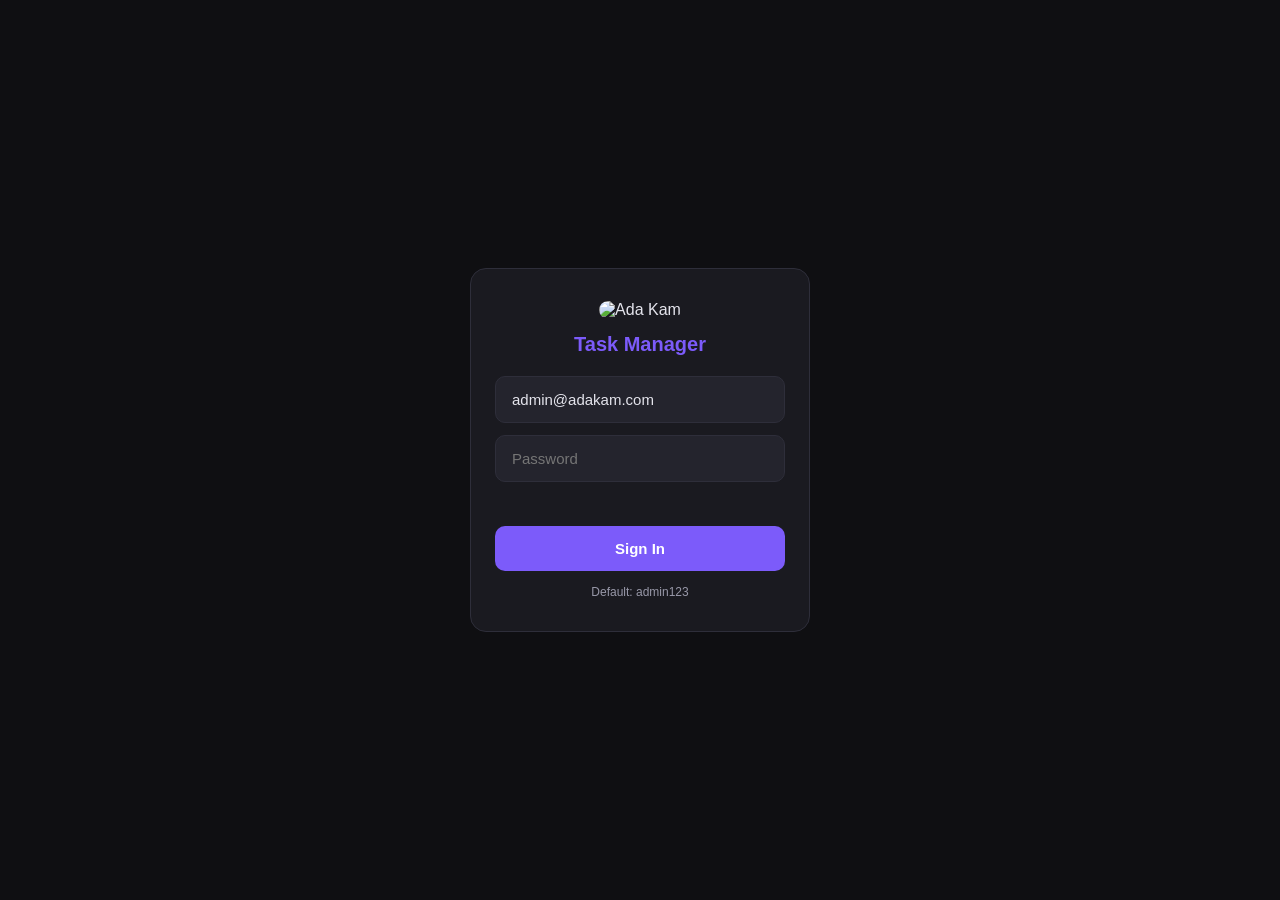
==== index.html @ 4a939e9e "Rename tasks.html to index.html" ====
<!DOCTYPE html>
<html lang="en">
<head>
  <meta charset="UTF-8">
  <meta name="viewport" content="width=device-width, initial-scale=1.0">
  <title>Ada Kam — Task Manager</title>
  <link rel="stylesheet" href="style.css">
  <link rel="icon" type="image/png" href="../ada-kam-browser.png">
  <script src="https://unpkg.com/@supabase/supabase-js@2"></script>
</head>
<body>

  <div id="loginScreen" class="screen">
    <div class="login-box">
      <img src="../Ada-Kam.png" alt="Ada Kam" class="login-logo">
      <h2 id="loginTitle">Task Manager</h2>
      <input type="email" id="adminEmail" placeholder="Email" value="admin@adakam.com" readonly>
      <input type="password" id="adminPass" placeholder="Password">
      <p id="loginMsg" class="login-msg"></p>
      <button id="loginBtn" onclick="adminLogin()">Sign In</button>
      <p class="login-hint">Default: admin123</p>
    </div>
  </div>

  <div id="mainScreen" class="screen off">
    <header class="top-bar">
      <div class="top-left">
        <img src="../Ada-Kam.png" alt="Ada Kam" class="top-logo">
        <span>Task Manager</span>
      </div>
      <div class="top-right">
        <button onclick="logout()" class="top-btn">Logout</button>
      </div>
    </header>

    <div class="search-wrap">
      <input type="text" id="searchInput" placeholder="Search by email..." oninput="doSearch()">
      <button onclick="doSearch()" class="search-btn">Search</button>
    </div>

    <div id="statsBar" class="stats-bar">
      <span>Pending: <strong id="statPending">0</strong></span>
      <span>Approved: <strong id="statApproved">0</strong></span>
      <span>Rejected: <strong id="statRejected">0</strong></span>
      <span>Total: <strong id="statTotal">0</strong></span>
    </div>

    <div class="filter-bar">
      <button class="filter-btn active" onclick="setFilter('all', this)">All</button>
      <button class="filter-btn" onclick="setFilter('pending', this)">Pending</button>
      <button class="filter-btn" onclick="setFilter('approved', this)">Approved</button>
      <button class="filter-btn" onclick="setFilter('rejected', this)">Rejected</button>
    </div>

    <div id="taskList" class="task-list"></div>

    <div id="pageNav"></div>
  </div>

  <div id="taskModal" class="modal off" onclick="if(event.target===this)closeModal()">
    <div class="modal-card" onclick="event.stopPropagation()">
      <div class="modal-header">
        <span class="modal-title">Task Details</span>
        <button class="modal-close" onclick="closeModal()">&times;</button>
      </div>
      <div class="modal-img-wrap" id="modalImgWrap">
        <img id="modalImg" src="" alt="screenshot">
      </div>
      <div class="modal-info" id="modalInfo"></div>
      <div class="modal-actions" id="modalActions"></div>
    </div>
  </div>

  <div id="toast" class="toast"></div>

  <script src="script.js"></script>
</body>
</html>
---- style.css ----
* { margin:0; padding:0; box-sizing:border-box; }

:root {
  --bg: #0f0f12;
  --bg2: #1a1a20;
  --bg3: #24242d;
  --border: #2e2e3a;
  --text: #e4e4ec;
  --text2: #9898a8;
  --accent: #7c5bfa;
  --green: #2ecc71;
  --red: #e74c3c;
  --yellow: #f39c12;
  --radius: 10px;
}

body {
  font-family: -apple-system, BlinkMacSystemFont, 'Segoe UI', Roboto, sans-serif;
  background: var(--bg);
  color: var(--text);
  min-height: 100vh;
}

.off { display: none !important; }

/* ─── LOGIN ─── */
.screen { min-height: 100vh; display: flex; flex-direction: column; }

#loginScreen {
  align-items: center;
  justify-content: center;
  padding: 20px;
}

.login-box {
  background: var(--bg2);
  border: 1px solid var(--border);
  border-radius: 16px;
  padding: 32px 24px;
  max-width: 340px;
  width: 100%;
  text-align: center;
}

.login-logo {
  width: 56px; height: 56px;
  object-fit: contain;
  border-radius: 10px;
  margin-bottom: 14px;
}

.login-box h2 { font-size: 20px; font-weight:700; color:var(--accent); margin-bottom:20px; }

.login-box input {
  width:100%; padding:14px 16px;
  background:var(--bg3); border:1px solid var(--border); border-radius:var(--radius);
  color:var(--text); font-size:15px; outline:none; margin-bottom:12px;
}

.login-box input:focus { border-color:var(--accent); }

.login-box button {
  width:100%; padding:14px;
  background:var(--accent); border:none; border-radius:var(--radius);
  color:#fff; font-size:15px; font-weight:600; cursor:pointer;
  margin-top:4px;
}

.login-msg { font-size:13px; color:var(--red); min-height:20px; margin-bottom:8px; }
.login-hint { font-size:12px; color:var(--text2); margin-top:14px; }

/* ─── HEADER ─── */
.top-bar {
  display:flex; align-items:center; justify-content:space-between;
  padding:12px 16px; background:var(--bg2); border-bottom:1px solid var(--border);
  position:sticky; top:0; z-index:10;
}

.top-left { display:flex; align-items:center; gap:10px; }
.top-logo { width:32px; height:32px; object-fit:contain; border-radius:6px; }
.top-left span { font-size:16px; font-weight:700; color:var(--accent); }
.top-btn {
  padding:6px 14px; background:var(--bg3); border:1px solid var(--border);
  border-radius:var(--radius); color:var(--text); font-size:12px; cursor:pointer;
}
.top-btn:hover { background:var(--red); border-color:var(--red); color:#fff; }

/* ─── SEARCH ─── */
.search-wrap {
  display:flex; gap:8px; padding:12px 16px;
  background:var(--bg); position:sticky; top:57px; z-index:9;
}

.search-wrap input {
  flex:1; min-width:0;
  padding:12px 14px; background:var(--bg2); border:1px solid var(--border);
  border-radius:var(--radius); color:var(--text); font-size:14px; outline:none;
}

.search-wrap input:focus { border-color:var(--accent); }

.search-btn {
  flex-shrink:0;
  padding:12px 20px; background:var(--accent); border:none;
  border-radius:var(--radius); color:#fff; font-size:13px; font-weight:600; cursor:pointer;
}

/* ─── STATS BAR ─── */
.stats-bar {
  display:flex; gap:16px; padding:8px 16px 12px;
  font-size:13px; color:var(--text2); flex-wrap:wrap;
}

.stats-bar strong { color:var(--text); }

/* ─── TASK LIST ─── */
.task-list { padding:0 16px 20px; display:flex; flex-direction:column; gap:10px; }

.task-card {
  background:var(--bg2); border:1px solid var(--border); border-radius:12px;
  padding:14px; display:flex; flex-direction:column; gap:8px;
  transition:border-color 0.2s;
}

.task-card:active { border-color:var(--accent); }

.task-card-top {
  display:flex; justify-content:space-between; align-items:flex-start; gap:8px;
}

.task-user {
  font-size:14px; font-weight:600; color:var(--text);
  word-break:break-all;
}

.task-type {
  font-size:12px; color:var(--text2); margin-top:1px;
}

.task-meta {
  display:flex; flex-wrap:wrap; gap:6px;
  font-size:12px; color:var(--text2);
}

.task-meta span { background:var(--bg3); padding:3px 10px; border-radius:6px; }

.task-actions {
  display:flex; gap:8px; margin-top:4px;
}

.task-actions button {
  flex:1; padding:10px; border:none; border-radius:var(--radius);
  font-size:13px; font-weight:600; cursor:pointer; transition:opacity 0.2s;
}

.task-actions button:active { opacity:0.8; }

.btn-approve { background:var(--green); color:#fff; }
.btn-reject { background:var(--red); color:#fff; }

.btn-view {
  background:var(--bg3); border:1px solid var(--border); color:var(--accent);
  border-radius:var(--radius); padding:8px 14px; font-size:12px; font-weight:600;
  cursor:pointer;
}

.badge {
  display:inline-block; padding:3px 10px; border-radius:12px;
  font-size:11px; font-weight:600;
}

.badge-pending { background:rgba(243,156,18,0.15); color:var(--yellow); }
.badge-approved { background:rgba(46,204,113,0.15); color:var(--green); }
.badge-rejected { background:rgba(231,76,60,0.15); color:var(--red); }

/* ─── FILTER BAR ─── */
.filter-bar {
  display:flex; gap:6px; padding:0 16px 12px; flex-wrap:wrap;
}

.filter-btn {
  padding:8px 16px; background:var(--bg3); border:1px solid var(--border);
  border-radius:20px; color:var(--text2); font-size:12px; font-weight:600;
  cursor:pointer; transition:all 0.15s;
}

.filter-btn.active {
  background:var(--accent); border-color:var(--accent); color:#fff;
}

.filter-btn:active { opacity:0.8; }

/* ─── PAGINATION ─── */
#pageNav { padding:0 16px 24px; }

.page-nav {
  display:flex; align-items:center; justify-content:center; gap:12px;
}

.page-btn {
  padding:10px 16px; background:var(--bg3); border:1px solid var(--border);
  border-radius:var(--radius); color:var(--text); font-size:14px; cursor:pointer;
  transition:all 0.15s;
}

.page-btn:disabled { opacity:0.4; cursor:default; }
.page-btn:not(:disabled):active { background:var(--accent); }

.page-info {
  font-size:13px; color:var(--text2); min-width:60px; text-align:center;
}

/* ─── EMPTY ─── */
.empty-state {
  text-align:center; padding:60px 20px; color:var(--text2); font-size:14px;
}

/* ─── MODAL ─── */
.modal {
  position:fixed; inset:0; background:rgba(0,0,0,0.8);
  display:flex; align-items:center; justify-content:center;
  z-index:100; padding:16px;
}

.modal-card {
  background:var(--bg2); border:1px solid var(--border); border-radius:14px;
  max-width:480px; width:100%; max-height:90vh; overflow-y:auto;
}

.modal-header {
  display:flex; align-items:center; justify-content:space-between;
  padding:14px 18px; border-bottom:1px solid var(--border);
}

.modal-title {
  font-size:15px; font-weight:700; color:var(--text);
}

.modal-close {
  background:none; border:none; color:var(--text2); font-size:24px;
  cursor:pointer; width:36px; height:36px; display:flex;
  align-items:center; justify-content:center; border-radius:50%;
}

.modal-close:active { background:var(--bg3); }

.modal-img-wrap {
  background:#000; display:flex; align-items:center; justify-content:center;
  min-height:200px; overflow:hidden; touch-action:manipulation;
  position:relative;
}

.modal-img-wrap img {
  width:100%; height:auto; display:block; cursor:zoom-in;
  transform-origin:0 0; will-change:transform;
}

.modal-info { padding:16px 18px; display:flex; flex-direction:column; gap:8px; }

.modal-info .mi-row {
  display:flex; justify-content:space-between; font-size:14px; padding:4px 0;
  border-bottom:1px solid var(--border); gap:12px;
}

.modal-info .mi-row:last-child { border:none; }
.modal-info .mi-label { color:var(--text2); flex-shrink:0; }
.modal-info .mi-value { font-weight:600; text-align:right; word-break:break-all; }

.modal-actions {
  display:flex; gap:10px; padding:0 18px 18px;
}

.modal-actions button {
  flex:1; padding:12px; border:none; border-radius:var(--radius);
  font-size:14px; font-weight:600; cursor:pointer;
}

/* ─── TOAST ─── */
.toast {
  position:fixed; bottom:24px; left:50%; transform:translateX(-50%) translateY(100px);
  background:var(--bg3); border:1px solid var(--border); color:var(--text);
  padding:12px 24px; border-radius:var(--radius); font-size:14px;
  opacity:0; transition:all 0.3s; z-index:200; white-space:nowrap;
  pointer-events:none;
}

.toast.show { opacity:1; transform:translateX(-50%) translateY(0); }

/* ─── RESPONSIVE ─── */
@media (min-width:600px) {
  .task-list { max-width:600px; margin:0 auto; }
  .search-wrap { max-width:600px; margin:0 auto; }
  .stats-bar { max-width:600px; margin:0 auto; }
  .filter-bar { max-width:600px; margin:0 auto; }
  #pageNav { max-width:600px; margin:0 auto; }
}
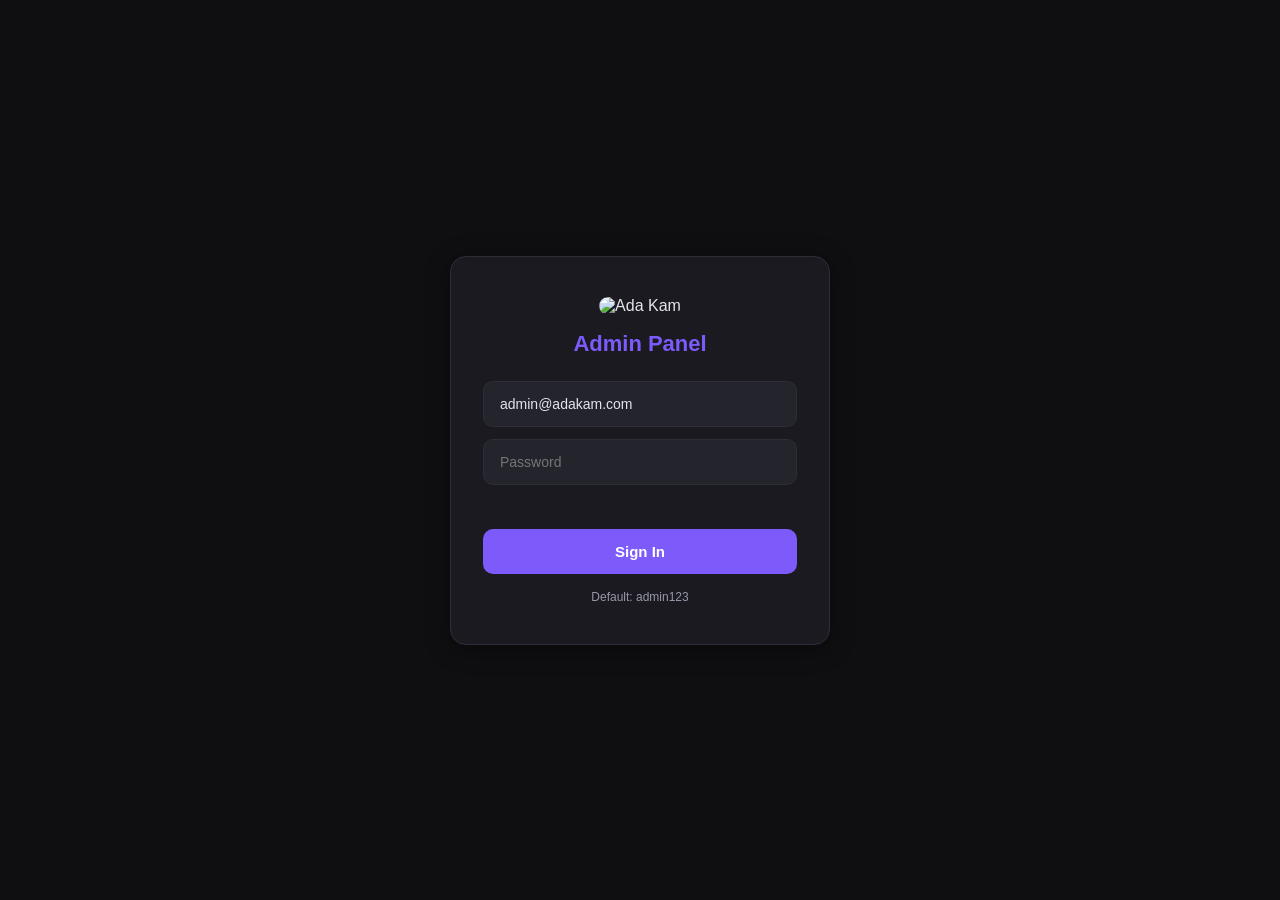
==== commit 507a70e8: "Add files via upload" ====
--- a/index.html
+++ b/index.html
@@ -2,76 +2,146 @@
 <html lang="en">
 <head>
   <meta charset="UTF-8">
-  <meta name="viewport" content="width=device-width, initial-scale=1.0">
-  <title>Ada Kam — Task Manager</title>
+  <meta name="viewport" content="width=device-width, initial-scale=1.0, maximum-scale=1.0, user-scalable=no">
+  <title>Ada Kam — Admin</title>
   <link rel="stylesheet" href="style.css">
   <link rel="icon" type="image/png" href="../ada-kam-browser.png">
   <script src="https://unpkg.com/@supabase/supabase-js@2"></script>
 </head>
 <body>
 
-  <div id="loginScreen" class="screen">
+  <!-- LOGIN -->
+  <div id="loginScreen">
     <div class="login-box">
       <img src="../Ada-Kam.png" alt="Ada Kam" class="login-logo">
-      <h2 id="loginTitle">Task Manager</h2>
+      <h2>Admin Panel</h2>
       <input type="email" id="adminEmail" placeholder="Email" value="admin@adakam.com" readonly>
-      <input type="password" id="adminPass" placeholder="Password">
+      <input type="password" id="adminPass" placeholder="Password" onkeydown="if(event.key==='Enter')adminLogin()">
       <p id="loginMsg" class="login-msg"></p>
-      <button id="loginBtn" onclick="adminLogin()">Sign In</button>
+      <button onclick="adminLogin()">Sign In</button>
       <p class="login-hint">Default: admin123</p>
     </div>
   </div>
 
-  <div id="mainScreen" class="screen off">
+  <!-- DASHBOARD -->
+  <div id="mainScreen" class="off">
     <header class="top-bar">
       <div class="top-left">
         <img src="../Ada-Kam.png" alt="Ada Kam" class="top-logo">
-        <span>Task Manager</span>
+        <span>Admin Panel</span>
       </div>
       <div class="top-right">
-        <button onclick="logout()" class="top-btn">Logout</button>
+        <button onclick="openChangePass()" class="top-btn">Change Password</button>
+        <button onclick="refreshAll()" class="top-btn" style="margin-left:6px;">Refresh</button>
+        <button onclick="adminLogout()" class="top-btn" style="margin-left:6px;">Logout</button>
       </div>
     </header>
 
-    <div class="search-wrap">
-      <input type="text" id="searchInput" placeholder="Search by email..." oninput="doSearch()">
-      <button onclick="doSearch()" class="search-btn">Search</button>
+    <!-- STATS CARDS -->
+    <div class="stats-row" id="statsRow">
+      <div class="stat-card">
+        <div class="stat-icon stat-users">&#128101;</div>
+        <div class="stat-info">
+          <span class="stat-num" id="statUsers">0</span>
+          <span class="stat-label">Users</span>
+        </div>
+      </div>
+      <div class="stat-card">
+        <div class="stat-icon stat-withdrawals">&#128176;</div>
+        <div class="stat-info">
+          <span class="stat-num" id="statPendingWithdrawals">0</span>
+          <span class="stat-label">Pending Withdrawals</span>
+        </div>
+      </div>
+      <div class="stat-card">
+        <div class="stat-icon stat-tasks">&#9989;</div>
+        <div class="stat-info">
+          <span class="stat-num" id="statCompletedTasks">0</span>
+          <span class="stat-label">Completed Tasks</span>
+        </div>
+      </div>
+      <div class="stat-card">
+        <div class="stat-icon stat-pending-tasks">&#128203;</div>
+        <div class="stat-info">
+          <span class="stat-num" id="statPendingTasks">0</span>
+          <span class="stat-label">Pending Tasks</span>
+        </div>
+      </div>
     </div>
 
-    <div id="statsBar" class="stats-bar">
-      <span>Pending: <strong id="statPending">0</strong></span>
-      <span>Approved: <strong id="statApproved">0</strong></span>
-      <span>Rejected: <strong id="statRejected">0</strong></span>
-      <span>Total: <strong id="statTotal">0</strong></span>
+    <!-- TABS -->
+    <div class="tabs">
+      <button class="tab active" onclick="switchTab('withdrawals', this)">Withdrawals</button>
+      <button class="tab" onclick="switchTab('tasks', this)">Tasks</button>
+      <button class="tab" onclick="switchTab('users', this)">Users</button>
     </div>
 
-    <div class="filter-bar">
-      <button class="filter-btn active" onclick="setFilter('all', this)">All</button>
-      <button class="filter-btn" onclick="setFilter('pending', this)">Pending</button>
-      <button class="filter-btn" onclick="setFilter('approved', this)">Approved</button>
-      <button class="filter-btn" onclick="setFilter('rejected', this)">Rejected</button>
-    </div>
-
-    <div id="taskList" class="task-list"></div>
-
-    <div id="pageNav"></div>
+    <!-- TAB CONTENT -->
+    <div id="tabContent"></div>
   </div>
 
-  <div id="taskModal" class="modal off" onclick="if(event.target===this)closeModal()">
-    <div class="modal-card" onclick="event.stopPropagation()">
-      <div class="modal-header">
-        <span class="modal-title">Task Details</span>
-        <button class="modal-close" onclick="closeModal()">&times;</button>
+  <!-- CHANGE PASSWORD MODAL -->
+  <div id="changePassModal" class="modal off" onclick="if(event.target===this)closeChangePass()">
+    <div class="modal-content" style="max-width:400px;" onclick="event.stopPropagation()">
+      <button class="modal-close" onclick="closeChangePass()">&times;</button>
+      <div style="padding:24px;">
+        <h3 style="margin-bottom:16px;font-size:18px;">Change Password</h3>
+        <input type="password" id="newAdminPass1" placeholder="New password (min 6 chars)" style="width:100%;padding:12px 14px;background:#1a1a20;border:1px solid #2e2e3a;border-radius:8px;color:#e4e4ec;font-size:14px;outline:none;margin-bottom:10px;">
+        <input type="password" id="newAdminPass2" placeholder="Confirm new password" style="width:100%;padding:12px 14px;background:#1a1a20;border:1px solid #2e2e3a;border-radius:8px;color:#e4e4ec;font-size:14px;outline:none;margin-bottom:10px;">
+        <p id="changePassMsg" style="font-size:13px;color:#e74c3c;min-height:20px;margin-bottom:8px;"></p>
+        <button onclick="saveNewPass()" style="width:100%;padding:12px;background:#7c5bfa;border:none;border-radius:8px;color:#fff;font-weight:600;font-size:14px;cursor:pointer;">Save</button>
       </div>
-      <div class="modal-img-wrap" id="modalImgWrap">
-        <img id="modalImg" src="" alt="screenshot">
+    </div>
+  </div>
+
+  <!-- TASK MODAL -->
+  <div id="taskModal" class="modal off" onclick="closeTaskModal(event)">
+    <div class="modal-content" onclick="event.stopPropagation()">
+      <button class="modal-close" onclick="closeTaskModal()">&times;</button>
+      <div class="modal-body">
+        <div class="modal-image-wrap">
+          <img id="modalImage" src="" alt="task screenshot">
+        </div>
+        <div class="modal-details" id="modalDetails"></div>
       </div>
-      <div class="modal-info" id="modalInfo"></div>
       <div class="modal-actions" id="modalActions"></div>
     </div>
   </div>
 
-  <div id="toast" class="toast"></div>
+  <!-- EDIT USER MODAL -->
+  <div id="editUserModal" class="modal off" onclick="if(event.target===this)closeEditUser()">
+    <div class="modal-content" style="max-width:420px;" onclick="event.stopPropagation()">
+      <button class="modal-close" onclick="closeEditUser()">&times;</button>
+      <div style="padding:24px;">
+        <h3 style="margin-bottom:16px;font-size:18px;">Edit User</h3>
+        <p style="font-size:13px;color:#9898a8;margin-bottom:14px;" id="editUserLabel"></p>
+        <input type="text" id="editAccType" placeholder="Account type (Easypaisa/JazzCash)" style="width:100%;padding:12px 14px;background:#1a1a20;border:1px solid #2e2e3a;border-radius:8px;color:#e4e4ec;font-size:14px;outline:none;margin-bottom:10px;">
+        <input type="text" id="editAccName" placeholder="Account name" style="width:100%;padding:12px 14px;background:#1a1a20;border:1px solid #2e2e3a;border-radius:8px;color:#e4e4ec;font-size:14px;outline:none;margin-bottom:10px;">
+        <input type="text" id="editAccNum" placeholder="Account number" style="width:100%;padding:12px 14px;background:#1a1a20;border:1px solid #2e2e3a;border-radius:8px;color:#e4e4ec;font-size:14px;outline:none;margin-bottom:10px;">
+        <input type="number" id="editBalance" placeholder="Balance" step="0.01" style="width:100%;padding:12px 14px;background:#1a1a20;border:1px solid #2e2e3a;border-radius:8px;color:#e4e4ec;font-size:14px;outline:none;margin-bottom:10px;">
+        <input type="number" id="editTotalEarned" placeholder="Total earned" step="0.01" style="width:100%;padding:12px 14px;background:#1a1a20;border:1px solid #2e2e3a;border-radius:8px;color:#e4e4ec;font-size:14px;outline:none;margin-bottom:10px;">
+        <input type="number" id="editGrossEarned" placeholder="Gross earned" step="0.01" style="width:100%;padding:12px 14px;background:#1a1a20;border:1px solid #2e2e3a;border-radius:8px;color:#e4e4ec;font-size:14px;outline:none;margin-bottom:12px;">
+        <p id="editUserMsg" style="font-size:13px;color:#e74c3c;min-height:20px;margin-bottom:8px;"></p>
+        <button onclick="saveEditUser()" style="width:100%;padding:12px;background:#7c5bfa;border:none;border-radius:8px;color:#fff;font-weight:600;font-size:14px;cursor:pointer;">Save Changes</button>
+      </div>
+    </div>
+  </div>
+
+  <!-- DELETE CONFIRM MODAL -->
+  <div id="deleteUserModal" class="modal off" onclick="if(event.target===this)closeDeleteUser()">
+    <div class="modal-content" style="max-width:380px;" onclick="event.stopPropagation()">
+      <button class="modal-close" onclick="closeDeleteUser()">&times;</button>
+      <div style="padding:24px;text-align:center;">
+        <h3 style="margin-bottom:12px;font-size:18px;color:#e74c3c;">Delete User?</h3>
+        <p style="font-size:14px;color:#9898a8;margin-bottom:6px;" id="deleteUserLabel"></p>
+        <p style="font-size:13px;color:#e74c3c;margin-bottom:16px;">This will remove the user from Auth &amp; database permanently.</p>
+        <p id="deleteUserMsg" style="font-size:13px;color:#e74c3c;min-height:20px;margin-bottom:8px;"></p>
+        <button onclick="confirmDeleteUser()" style="width:100%;padding:12px;background:#e74c3c;border:none;border-radius:8px;color:#fff;font-weight:600;font-size:14px;cursor:pointer;">Delete Forever</button>
+      </div>
+    </div>
+  </div>
+
+  <div id="adminToast" class="toast"></div>
 
   <script src="script.js"></script>
 </body>
--- a/style.css
+++ b/style.css
@@ -1,4 +1,8 @@
-* { margin:0; padding:0; box-sizing:border-box; }
+* {
+  margin: 0;
+  padding: 0;
+  box-sizing: border-box;
+}
 
 :root {
   --bg: #0f0f12;
@@ -8,10 +12,15 @@
   --text: #e4e4ec;
   --text2: #9898a8;
   --accent: #7c5bfa;
+  --accent-hover: #6a48e6;
   --green: #2ecc71;
+  --green-bg: rgba(46, 204, 113, 0.12);
   --red: #e74c3c;
+  --red-bg: rgba(231, 76, 60, 0.12);
   --yellow: #f39c12;
+  --yellow-bg: rgba(243, 156, 18, 0.12);
   --radius: 10px;
+  --shadow: 0 4px 24px rgba(0,0,0,0.4);
 }
 
 body {
@@ -24,11 +33,11 @@
 .off { display: none !important; }
 
 /* ─── LOGIN ─── */
-.screen { min-height: 100vh; display: flex; flex-direction: column; }
-
 #loginScreen {
+  display: flex;
   align-items: center;
   justify-content: center;
+  min-height: 100vh;
   padding: 20px;
 }
 
@@ -36,261 +45,626 @@
   background: var(--bg2);
   border: 1px solid var(--border);
   border-radius: 16px;
-  padding: 32px 24px;
-  max-width: 340px;
+  padding: 40px 32px;
+  max-width: 380px;
   width: 100%;
   text-align: center;
+  box-shadow: var(--shadow);
 }
 
 .login-logo {
-  width: 56px; height: 56px;
+  width: 64px;
+  height: 64px;
   object-fit: contain;
-  border-radius: 10px;
-  margin-bottom: 14px;
-}
-
-.login-box h2 { font-size: 20px; font-weight:700; color:var(--accent); margin-bottom:20px; }
+  margin-bottom: 16px;
+  border-radius: 12px;
+}
+
+.login-box h2 {
+  font-size: 22px;
+  font-weight: 700;
+  margin-bottom: 24px;
+  color: var(--accent);
+}
 
 .login-box input {
-  width:100%; padding:14px 16px;
-  background:var(--bg3); border:1px solid var(--border); border-radius:var(--radius);
-  color:var(--text); font-size:15px; outline:none; margin-bottom:12px;
-}
-
-.login-box input:focus { border-color:var(--accent); }
+  width: 100%;
+  padding: 14px 16px;
+  background: var(--bg3);
+  border: 1px solid var(--border);
+  border-radius: var(--radius);
+  color: var(--text);
+  font-size: 14px;
+  margin-bottom: 12px;
+  outline: none;
+  transition: border 0.2s;
+}
+
+.login-box input:focus {
+  border-color: var(--accent);
+}
 
 .login-box button {
-  width:100%; padding:14px;
-  background:var(--accent); border:none; border-radius:var(--radius);
-  color:#fff; font-size:15px; font-weight:600; cursor:pointer;
-  margin-top:4px;
-}
-
-.login-msg { font-size:13px; color:var(--red); min-height:20px; margin-bottom:8px; }
-.login-hint { font-size:12px; color:var(--text2); margin-top:14px; }
+  width: 100%;
+  padding: 14px;
+  background: var(--accent);
+  border: none;
+  border-radius: var(--radius);
+  color: #fff;
+  font-size: 15px;
+  font-weight: 600;
+  cursor: pointer;
+  transition: background 0.2s;
+  margin-top: 4px;
+}
+
+.login-box button:hover {
+  background: var(--accent-hover);
+}
+
+.login-msg {
+  font-size: 13px;
+  color: var(--red);
+  margin-bottom: 8px;
+  min-height: 20px;
+}
+
+.login-hint {
+  font-size: 12px;
+  color: var(--text2);
+  margin-top: 16px;
+}
 
 /* ─── HEADER ─── */
 .top-bar {
-  display:flex; align-items:center; justify-content:space-between;
-  padding:12px 16px; background:var(--bg2); border-bottom:1px solid var(--border);
-  position:sticky; top:0; z-index:10;
-}
-
-.top-left { display:flex; align-items:center; gap:10px; }
-.top-logo { width:32px; height:32px; object-fit:contain; border-radius:6px; }
-.top-left span { font-size:16px; font-weight:700; color:var(--accent); }
+  display: flex;
+  align-items: center;
+  justify-content: space-between;
+  padding: 12px 16px;
+  background: var(--bg2);
+  border-bottom: 1px solid var(--border);
+  position: sticky;
+  top: 0;
+  z-index: 100;
+}
+
+@media (min-width: 601px) {
+  .top-bar { padding: 16px 24px; }
+}
+
+.top-left {
+  display: flex;
+  align-items: center;
+  gap: 10px;
+}
+
+.top-logo {
+  width: 32px;
+  height: 32px;
+  object-fit: contain;
+  border-radius: 8px;
+}
+
+@media (min-width: 601px) {
+  .top-logo { width: 36px; height: 36px; }
+}
+
+.top-left span {
+  font-size: 16px;
+  font-weight: 700;
+  color: var(--accent);
+}
+
+@media (min-width: 601px) {
+  .top-left span { font-size: 18px; }
+}
+
+.top-right {
+  display: flex;
+  align-items: center;
+  gap: 8px;
+}
+
 .top-btn {
-  padding:6px 14px; background:var(--bg3); border:1px solid var(--border);
-  border-radius:var(--radius); color:var(--text); font-size:12px; cursor:pointer;
-}
-.top-btn:hover { background:var(--red); border-color:var(--red); color:#fff; }
-
-/* ─── SEARCH ─── */
-.search-wrap {
-  display:flex; gap:8px; padding:12px 16px;
-  background:var(--bg); position:sticky; top:57px; z-index:9;
-}
-
-.search-wrap input {
-  flex:1; min-width:0;
-  padding:12px 14px; background:var(--bg2); border:1px solid var(--border);
-  border-radius:var(--radius); color:var(--text); font-size:14px; outline:none;
-}
-
-.search-wrap input:focus { border-color:var(--accent); }
-
-.search-btn {
-  flex-shrink:0;
-  padding:12px 20px; background:var(--accent); border:none;
-  border-radius:var(--radius); color:#fff; font-size:13px; font-weight:600; cursor:pointer;
-}
-
-/* ─── STATS BAR ─── */
-.stats-bar {
-  display:flex; gap:16px; padding:8px 16px 12px;
-  font-size:13px; color:var(--text2); flex-wrap:wrap;
-}
-
-.stats-bar strong { color:var(--text); }
-
-/* ─── TASK LIST ─── */
-.task-list { padding:0 16px 20px; display:flex; flex-direction:column; gap:10px; }
-
-.task-card {
-  background:var(--bg2); border:1px solid var(--border); border-radius:12px;
-  padding:14px; display:flex; flex-direction:column; gap:8px;
-  transition:border-color 0.2s;
-}
-
-.task-card:active { border-color:var(--accent); }
-
-.task-card-top {
-  display:flex; justify-content:space-between; align-items:flex-start; gap:8px;
-}
-
-.task-user {
-  font-size:14px; font-weight:600; color:var(--text);
-  word-break:break-all;
-}
-
-.task-type {
-  font-size:12px; color:var(--text2); margin-top:1px;
-}
-
-.task-meta {
-  display:flex; flex-wrap:wrap; gap:6px;
-  font-size:12px; color:var(--text2);
-}
-
-.task-meta span { background:var(--bg3); padding:3px 10px; border-radius:6px; }
-
-.task-actions {
-  display:flex; gap:8px; margin-top:4px;
-}
-
-.task-actions button {
-  flex:1; padding:10px; border:none; border-radius:var(--radius);
-  font-size:13px; font-weight:600; cursor:pointer; transition:opacity 0.2s;
-}
-
-.task-actions button:active { opacity:0.8; }
-
-.btn-approve { background:var(--green); color:#fff; }
-.btn-reject { background:var(--red); color:#fff; }
-
-.btn-view {
-  background:var(--bg3); border:1px solid var(--border); color:var(--accent);
-  border-radius:var(--radius); padding:8px 14px; font-size:12px; font-weight:600;
-  cursor:pointer;
-}
-
+  padding: 6px 14px;
+  background: var(--bg3);
+  border: 1px solid var(--border);
+  border-radius: var(--radius);
+  color: var(--text);
+  font-size: 12px;
+  cursor: pointer;
+  transition: background 0.2s;
+  white-space: nowrap;
+}
+
+.top-btn:hover {
+  background: var(--red);
+  border-color: var(--red);
+  color: #fff;
+}
+
+/* ─── STATS ─── */
+.stats-row {
+  display: grid;
+  grid-template-columns: repeat(auto-fit, minmax(180px, 1fr));
+  gap: 14px;
+  padding: 20px 24px;
+}
+
+.stat-card {
+  display: flex;
+  align-items: center;
+  gap: 14px;
+  background: var(--bg2);
+  border: 1px solid var(--border);
+  border-radius: 12px;
+  padding: 18px 20px;
+  transition: border-color 0.2s;
+}
+
+.stat-card:hover {
+  border-color: var(--accent);
+}
+
+.stat-icon {
+  font-size: 28px;
+  width: 48px;
+  height: 48px;
+  display: flex;
+  align-items: center;
+  justify-content: center;
+  border-radius: 12px;
+  flex-shrink: 0;
+}
+
+.stat-users { background: rgba(124, 91, 250, 0.15); }
+.stat-tasks { background: rgba(46, 204, 113, 0.15); }
+.stat-withdrawals { background: rgba(243, 156, 18, 0.15); }
+.stat-pending-tasks { background: rgba(52, 152, 219, 0.15); }
+
+.stat-info {
+  display: flex;
+  flex-direction: column;
+}
+
+.stat-num {
+  font-size: 24px;
+  font-weight: 800;
+  line-height: 1.2;
+}
+
+.stat-label {
+  font-size: 12px;
+  color: var(--text2);
+  margin-top: 2px;
+}
+
+/* ─── TAB CONTENT ─── */
+#tabContent {
+  padding: 20px 24px;
+}
+
+@media (max-width: 600px) {
+  #tabContent { padding: 14px; }
+}
+
+/* ─── TABS ─── */
+.tabs {
+  display: flex;
+  gap: 4px;
+  padding: 0 14px;
+  margin-bottom: 0;
+  background: var(--bg);
+  position: sticky;
+  top: 57px;
+  z-index: 99;
+  padding-top: 8px;
+}
+
+@media (min-width: 601px) {
+  .tabs { padding: 0 24px; top: 69px; }
+}
+
+.tab {
+  padding: 12px 24px;
+  background: transparent;
+  border: none;
+  border-bottom: 2px solid transparent;
+  color: var(--text2);
+  font-size: 14px;
+  font-weight: 600;
+  cursor: pointer;
+  transition: all 0.2s;
+}
+
+.tab:hover {
+  color: var(--text);
+}
+
+.tab.active {
+  color: var(--accent);
+  border-bottom-color: var(--accent);
+}
+
+/* ─── TABLE ─── */
+.table-wrap {
+  overflow-x: auto;
+  background: var(--bg2);
+  border: 1px solid var(--border);
+  border-radius: 12px;
+}
+
+.data-table {
+  width: 100%;
+  border-collapse: collapse;
+  font-size: 13px;
+  min-width: 600px;
+}
+
+.data-table th {
+  text-align: left;
+  padding: 14px 16px;
+  background: var(--bg3);
+  color: var(--text2);
+  font-weight: 600;
+  font-size: 11px;
+  text-transform: uppercase;
+  letter-spacing: 1px;
+  border-bottom: 1px solid var(--border);
+  position: sticky;
+  top: 0;
+}
+
+.data-table td {
+  padding: 12px 16px;
+  border-bottom: 1px solid var(--border);
+  color: var(--text);
+}
+
+.data-table tr:last-child td {
+  border-bottom: none;
+}
+
+.data-table tr:hover td {
+  background: rgba(124, 91, 250, 0.04);
+}
+
+/* ─── STATUS BADGES ─── */
 .badge {
-  display:inline-block; padding:3px 10px; border-radius:12px;
-  font-size:11px; font-weight:600;
-}
-
-.badge-pending { background:rgba(243,156,18,0.15); color:var(--yellow); }
-.badge-approved { background:rgba(46,204,113,0.15); color:var(--green); }
-.badge-rejected { background:rgba(231,76,60,0.15); color:var(--red); }
-
-/* ─── FILTER BAR ─── */
-.filter-bar {
-  display:flex; gap:6px; padding:0 16px 12px; flex-wrap:wrap;
-}
-
-.filter-btn {
-  padding:8px 16px; background:var(--bg3); border:1px solid var(--border);
-  border-radius:20px; color:var(--text2); font-size:12px; font-weight:600;
-  cursor:pointer; transition:all 0.15s;
-}
-
-.filter-btn.active {
-  background:var(--accent); border-color:var(--accent); color:#fff;
-}
-
-.filter-btn:active { opacity:0.8; }
-
-/* ─── PAGINATION ─── */
-#pageNav { padding:0 16px 24px; }
-
-.page-nav {
-  display:flex; align-items:center; justify-content:center; gap:12px;
-}
-
-.page-btn {
-  padding:10px 16px; background:var(--bg3); border:1px solid var(--border);
-  border-radius:var(--radius); color:var(--text); font-size:14px; cursor:pointer;
-  transition:all 0.15s;
-}
-
-.page-btn:disabled { opacity:0.4; cursor:default; }
-.page-btn:not(:disabled):active { background:var(--accent); }
-
-.page-info {
-  font-size:13px; color:var(--text2); min-width:60px; text-align:center;
+  display: inline-block;
+  padding: 4px 12px;
+  border-radius: 20px;
+  font-size: 11px;
+  font-weight: 600;
+  text-transform: capitalize;
+}
+
+.badge-pending {
+  background: var(--yellow-bg);
+  color: var(--yellow);
+}
+
+.badge-approved {
+  background: var(--green-bg);
+  color: var(--green);
+}
+
+.badge-rejected {
+  background: var(--red-bg);
+  color: var(--red);
+}
+
+/* ─── ACTION BUTTONS ─── */
+.action-btn {
+  padding: 6px 14px;
+  border: none;
+  border-radius: 6px;
+  font-size: 12px;
+  font-weight: 600;
+  cursor: pointer;
+  transition: opacity 0.2s;
+  margin-right: 6px;
+}
+
+.action-btn:hover {
+  opacity: 0.85;
+}
+
+.btn-approve {
+  background: var(--green);
+  color: #fff;
+}
+
+.btn-reject {
+  background: var(--red);
+  color: #fff;
+}
+
+.actions-cell {
+  white-space: nowrap;
 }
 
 /* ─── EMPTY ─── */
 .empty-state {
-  text-align:center; padding:60px 20px; color:var(--text2); font-size:14px;
-}
-
-/* ─── MODAL ─── */
+  text-align: center;
+  padding: 60px 20px;
+  color: var(--text2);
+  font-size: 14px;
+}
+
+/* ─── TASK MODAL ─── */
 .modal {
-  position:fixed; inset:0; background:rgba(0,0,0,0.8);
-  display:flex; align-items:center; justify-content:center;
-  z-index:100; padding:16px;
-}
-
-.modal-card {
-  background:var(--bg2); border:1px solid var(--border); border-radius:14px;
-  max-width:480px; width:100%; max-height:90vh; overflow-y:auto;
-}
-
-.modal-header {
-  display:flex; align-items:center; justify-content:space-between;
-  padding:14px 18px; border-bottom:1px solid var(--border);
-}
-
-.modal-title {
-  font-size:15px; font-weight:700; color:var(--text);
+  position: fixed;
+  inset: 0;
+  background: rgba(0,0,0,0.75);
+  display: flex;
+  align-items: center;
+  justify-content: center;
+  z-index: 1000;
+  padding: 20px;
+}
+
+.modal-content {
+  background: var(--bg2);
+  border: 1px solid var(--border);
+  border-radius: 14px;
+  max-width: 700px;
+  width: 100%;
+  max-height: 90vh;
+  overflow-y: auto;
+  box-shadow: 0 20px 60px rgba(0,0,0,0.6);
+  position: relative;
 }
 
 .modal-close {
-  background:none; border:none; color:var(--text2); font-size:24px;
-  cursor:pointer; width:36px; height:36px; display:flex;
-  align-items:center; justify-content:center; border-radius:50%;
-}
-
-.modal-close:active { background:var(--bg3); }
-
-.modal-img-wrap {
-  background:#000; display:flex; align-items:center; justify-content:center;
-  min-height:200px; overflow:hidden; touch-action:manipulation;
-  position:relative;
-}
-
-.modal-img-wrap img {
-  width:100%; height:auto; display:block; cursor:zoom-in;
-  transform-origin:0 0; will-change:transform;
-}
-
-.modal-info { padding:16px 18px; display:flex; flex-direction:column; gap:8px; }
-
-.modal-info .mi-row {
-  display:flex; justify-content:space-between; font-size:14px; padding:4px 0;
-  border-bottom:1px solid var(--border); gap:12px;
-}
-
-.modal-info .mi-row:last-child { border:none; }
-.modal-info .mi-label { color:var(--text2); flex-shrink:0; }
-.modal-info .mi-value { font-weight:600; text-align:right; word-break:break-all; }
+  position: absolute;
+  top: 12px;
+  right: 16px;
+  background: none;
+  border: none;
+  color: var(--text2);
+  font-size: 28px;
+  cursor: pointer;
+  z-index: 10;
+  line-height: 1;
+}
+
+.modal-close:hover {
+  color: #fff;
+}
+
+.modal-body {
+  display: flex;
+  flex-direction: column;
+  gap: 0;
+}
+
+.modal-image-wrap {
+  background: #000;
+  border-radius: 14px 14px 0 0;
+  display: flex;
+  align-items: center;
+  justify-content: center;
+  min-height: 300px;
+  max-height: 75vh;
+  overflow: hidden;
+}
+
+.modal-image-wrap img {
+  width: 100%;
+  height: auto;
+  max-height: 75vh;
+  object-fit: contain;
+}
+
+.modal-details {
+  padding: 20px 24px;
+}
+
+.modal-details .detail-row {
+  display: flex;
+  justify-content: space-between;
+  padding: 8px 0;
+  border-bottom: 1px solid var(--border);
+  font-size: 14px;
+}
+
+.modal-details .detail-row:last-child {
+  border-bottom: none;
+}
+
+.modal-details .detail-label {
+  color: var(--text2);
+}
+
+.modal-details .detail-value {
+  font-weight: 600;
+  text-align: right;
+}
 
 .modal-actions {
-  display:flex; gap:10px; padding:0 18px 18px;
-}
-
-.modal-actions button {
-  flex:1; padding:12px; border:none; border-radius:var(--radius);
-  font-size:14px; font-weight:600; cursor:pointer;
+  padding: 0 24px 20px;
+  display: flex;
+  gap: 10px;
+  justify-content: flex-end;
+}
+
+.view-btn {
+  color: var(--accent);
+  cursor: pointer;
+  font-size: 12px;
+  font-weight: 600;
+  background: none;
+  border: none;
+  padding: 4px 0;
+}
+
+.view-btn:hover {
+  text-decoration: underline;
+}
+
+/* ─── USER INFO ─── */
+.user-info {
+  display: flex;
+  flex-direction: column;
+}
+
+.user-info .email {
+  font-weight: 600;
+  font-size: 13px;
+}
+
+.user-info .meta {
+  font-size: 11px;
+  color: var(--text2);
+  margin-top: 2px;
+}
+
+.copy-btn {
+  background: none;
+  border: none;
+  color: var(--accent);
+  cursor: pointer;
+  font-size: 12px;
+  padding: 2px 6px;
+  border-radius: 4px;
+}
+
+.copy-btn:hover {
+  background: rgba(124, 91, 250, 0.1);
 }
 
 /* ─── TOAST ─── */
 .toast {
-  position:fixed; bottom:24px; left:50%; transform:translateX(-50%) translateY(100px);
-  background:var(--bg3); border:1px solid var(--border); color:var(--text);
-  padding:12px 24px; border-radius:var(--radius); font-size:14px;
-  opacity:0; transition:all 0.3s; z-index:200; white-space:nowrap;
-  pointer-events:none;
-}
-
-.toast.show { opacity:1; transform:translateX(-50%) translateY(0); }
+  position: fixed;
+  bottom: 24px;
+  left: 50%;
+  transform: translateX(-50%) translateY(100px);
+  background: var(--bg3);
+  border: 1px solid var(--border);
+  color: var(--text);
+  padding: 12px 24px;
+  border-radius: var(--radius);
+  font-size: 14px;
+  opacity: 0;
+  transition: all 0.3s;
+  z-index: 999;
+  white-space: nowrap;
+  pointer-events: none;
+}
+
+.toast.show {
+  opacity: 1;
+  transform: translateX(-50%) translateY(0);
+}
 
 /* ─── RESPONSIVE ─── */
-@media (min-width:600px) {
-  .task-list { max-width:600px; margin:0 auto; }
-  .search-wrap { max-width:600px; margin:0 auto; }
-  .stats-bar { max-width:600px; margin:0 auto; }
-  .filter-bar { max-width:600px; margin:0 auto; }
-  #pageNav { max-width:600px; margin:0 auto; }
-}
+@media (max-width: 600px) {
+  .stats-row {
+    grid-template-columns: 1fr 1fr;
+    padding: 14px 14px;
+    gap: 10px;
+  }
+
+  .stat-card {
+    padding: 14px;
+    gap: 10px;
+  }
+
+  .stat-icon {
+    width: 40px;
+    height: 40px;
+    font-size: 22px;
+  }
+
+  .stat-num {
+    font-size: 20px;
+  }
+
+  .tabs {
+    padding: 8px 14px 0;
+  }
+
+  .tab {
+    padding: 10px 14px;
+    font-size: 12px;
+  }
+
+  #tabContent {
+    padding: 14px;
+  }
+
+  .top-bar {
+    padding: 10px 14px;
+  }
+
+  .top-left span {
+    font-size: 15px;
+  }
+
+  .top-btn {
+    font-size: 11px;
+    padding: 5px 10px;
+  }
+
+  .data-table {
+    font-size: 12px;
+    min-width: 500px;
+  }
+
+  .data-table th,
+  .data-table td {
+    padding: 10px 12px;
+  }
+
+  .login-box {
+    padding: 28px 20px;
+  }
+
+  .action-btn {
+    padding: 5px 10px;
+    font-size: 11px;
+  }
+}
+
+@media (max-width: 400px) {
+  .stats-row {
+    grid-template-columns: 1fr;
+  }
+}
+
+/* ─── PAGINATION ─── */
+.pagination {
+  display: flex;
+  align-items: center;
+  justify-content: center;
+  gap: 12px;
+  padding: 16px 0 4px;
+}
+
+.page-btn {
+  background: var(--bg3);
+  border: 1px solid var(--border);
+  border-radius: 6px;
+  color: var(--text);
+  padding: 6px 14px;
+  font-size: 14px;
+  cursor: pointer;
+  transition: background 0.2s;
+}
+
+.page-btn:hover:not(:disabled) {
+  background: var(--accent);
+  border-color: var(--accent);
+}
+
+.page-btn:disabled {
+  opacity: 0.4;
+  cursor: default;
+}
+
+.page-info {
+  font-size: 13px;
+  color: var(--text2);
+  font-weight: 600;
+}
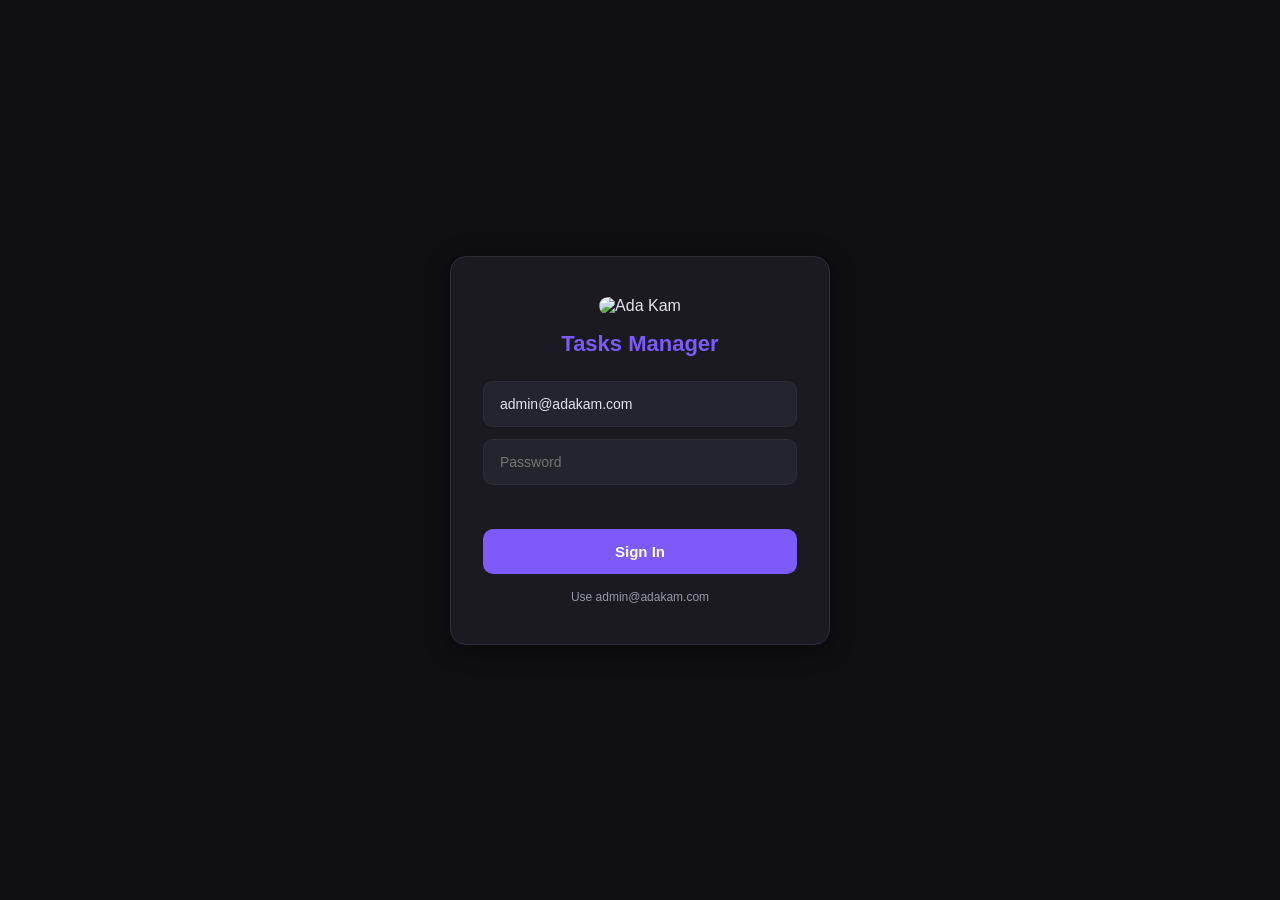
==== commit 528dfecb: "Add files via upload" ====
--- a/index.html
+++ b/index.html
@@ -3,146 +3,346 @@
 <head>
   <meta charset="UTF-8">
   <meta name="viewport" content="width=device-width, initial-scale=1.0, maximum-scale=1.0, user-scalable=no">
-  <title>Ada Kam — Admin</title>
-  <link rel="stylesheet" href="style.css">
-  <link rel="icon" type="image/png" href="../ada-kam-browser.png">
+  <title>Ada Kam — Tasks Manager</title>
+  <link rel="icon" type="image/png" href="../../ada-kam-browser.png">
   <script src="https://unpkg.com/@supabase/supabase-js@2"></script>
+  <style>
+    *{margin:0;padding:0;box-sizing:border-box}
+    :root{--bg:#0f0f12;--bg2:#1a1a20;--bg3:#24242d;--border:#2e2e3a;--text:#e4e4ec;--text2:#9898a8;--accent:#7c5bfa;--green:#2ecc71;--green-bg:rgba(46,204,113,0.12);--red:#e74c3c;--red-bg:rgba(231,76,60,0.12);--yellow:#f39c12;--yellow-bg:rgba(243,156,18,0.12);--radius:10px;--shadow:0 4px 24px rgba(0,0,0,0.4)}
+    body{font-family:-apple-system,BlinkMacSystemFont,'Segoe UI',Roboto,sans-serif;background:var(--bg);color:var(--text);min-height:100vh}
+    .off{display:none!important}
+    /* LOGIN */
+    #loginScreen{display:flex;align-items:center;justify-content:center;min-height:100vh;padding:20px}
+    .login-box{background:var(--bg2);border:1px solid var(--border);border-radius:16px;padding:40px 32px;max-width:380px;width:100%;text-align:center;box-shadow:var(--shadow)}
+    .login-box img{width:64px;height:64px;object-fit:contain;margin-bottom:16px;border-radius:12px}
+    .login-box h2{font-size:22px;font-weight:700;margin-bottom:24px;color:var(--accent)}
+    .login-box input{width:100%;padding:14px 16px;background:var(--bg3);border:1px solid var(--border);border-radius:var(--radius);color:var(--text);font-size:14px;margin-bottom:12px;outline:none;transition:border .2s}
+    .login-box input:focus{border-color:var(--accent)}
+    .login-box button{width:100%;padding:14px;background:var(--accent);border:none;border-radius:var(--radius);color:#fff;font-size:15px;font-weight:600;cursor:pointer;transition:background .2s;margin-top:4px}
+    .login-box button:hover{background:#6a48e6}
+    .login-msg{font-size:13px;color:var(--red);margin-bottom:8px;min-height:20px}
+    .login-hint{font-size:12px;color:var(--text2);margin-top:16px}
+    /* HEADER */
+    .header{display:flex;align-items:center;justify-content:space-between;padding:14px 20px;background:var(--bg2);border-bottom:1px solid var(--border);position:sticky;top:0;z-index:100}
+    .header h1{font-size:18px;color:var(--accent)}
+    .header button{padding:6px 14px;background:var(--bg3);border:1px solid var(--border);border-radius:var(--radius);color:var(--text);font-size:12px;cursor:pointer;white-space:nowrap}
+    .header button:hover{background:var(--red);border-color:var(--red);color:#fff}
+    /* STATS */
+    .stats{display:grid;grid-template-columns:repeat(auto-fit,minmax(140px,1fr));gap:10px;padding:16px 20px}
+    .stat-card{background:var(--bg2);border:1px solid var(--border);border-radius:10px;padding:14px;text-align:center}
+    .stat-card .num{font-size:22px;font-weight:800}
+    .stat-card .lbl{font-size:11px;color:var(--text2);margin-top:2px}
+    .stat-total .num{color:var(--accent)}
+    .stat-pending .num{color:var(--yellow)}
+    .stat-approved .num{color:var(--green)}
+    .stat-rejected .num{color:var(--red)}
+    /* SEARCH + FILTERS */
+    .search-bar{display:flex;gap:8px;padding:0 20px;margin-bottom:12px}
+    .search-bar input{flex:1;min-width:160px;padding:10px 14px;background:#1a1a20;border:1px solid #2e2e3a;border-radius:8px;color:#e4e4ec;font-size:13px;outline:none}
+    .search-bar input:focus{border-color:var(--accent)}
+    .search-bar button{padding:10px 20px;background:var(--accent);border:none;border-radius:8px;color:#fff;font-weight:600;font-size:13px;cursor:pointer}
+    .search-bar button:hover{background:#6a48e6}
+    .status-filters{display:flex;gap:6px;padding:0 20px;margin-bottom:12px;flex-wrap:wrap}
+    .status-filters button{padding:6px 14px;background:var(--bg3);border:1px solid var(--border);border-radius:20px;color:var(--text2);font-size:12px;cursor:pointer;font-weight:600;transition:all .2s}
+    .status-filters button.active{background:var(--accent);border-color:var(--accent);color:#fff}
+    .status-filters button:hover:not(.active){border-color:var(--accent);color:var(--text)}
+    /* CONTENT */
+    .content{padding:0 20px 20px}
+    .table-wrap{overflow-x:auto;background:var(--bg2);border:1px solid var(--border);border-radius:12px}
+    .data-table{width:100%;border-collapse:collapse;font-size:13px;min-width:600px}
+    .data-table th{text-align:left;padding:12px 14px;background:var(--bg3);color:var(--text2);font-weight:600;font-size:11px;text-transform:uppercase;letter-spacing:1px;border-bottom:1px solid var(--border)}
+    .data-table td{padding:10px 14px;border-bottom:1px solid var(--border)}
+    .data-table tr:last-child td{border-bottom:none}
+    .data-table tr:hover td{background:rgba(124,91,250,0.04)}
+    .badge{display:inline-block;padding:3px 10px;border-radius:20px;font-size:11px;font-weight:600;text-transform:capitalize}
+    .badge-pending{background:var(--yellow-bg);color:var(--yellow)}
+    .badge-approved{background:var(--green-bg);color:var(--green)}
+    .badge-rejected{background:var(--red-bg);color:var(--red)}
+    .action-btn{padding:6px 14px;border:none;border-radius:6px;font-size:12px;font-weight:600;cursor:pointer;transition:opacity .2s;margin-right:5px}
+    .action-btn:hover{opacity:.85}
+    .btn-approve{background:var(--green);color:#fff}
+    .btn-reject{background:var(--red);color:#fff}
+    .actions-cell{white-space:nowrap}
+    .view-btn{color:var(--accent);cursor:pointer;font-size:12px;font-weight:600;background:none;border:none;padding:4px 0}
+    .view-btn:hover{text-decoration:underline}
+    .empty-state{text-align:center;padding:60px 20px;color:var(--text2);font-size:14px}
+    .pagination{display:flex;align-items:center;justify-content:center;gap:12px;padding:16px 0 4px}
+    .page-btn{background:var(--bg3);border:1px solid var(--border);border-radius:6px;color:var(--text);padding:6px 14px;font-size:14px;cursor:pointer}
+    .page-btn:hover:not(:disabled){background:var(--accent);border-color:var(--accent)}
+    .page-btn:disabled{opacity:.4;cursor:default}
+    .page-info{font-size:13px;color:var(--text2);font-weight:600}
+    .modal{position:fixed;inset:0;background:rgba(0,0,0,.75);display:flex;align-items:center;justify-content:center;z-index:1000;padding:20px}
+    .modal.off{display:none!important}
+    .modal-content{background:var(--bg2);border:1px solid var(--border);border-radius:14px;max-width:700px;width:100%;max-height:90vh;overflow-y:auto;box-shadow:0 20px 60px rgba(0,0,0,.6);position:relative}
+    .modal-close{position:absolute;top:12px;right:16px;background:none;border:none;color:var(--text2);font-size:28px;cursor:pointer;z-index:10;line-height:1}
+    .modal-close:hover{color:#fff}
+    .modal-image-wrap{background:#000;border-radius:14px 14px 0 0;display:flex;align-items:center;justify-content:center;min-height:280px;max-height:70vh;overflow:hidden}
+    .modal-image-wrap img{width:100%;height:auto;max-height:70vh;object-fit:contain}
+    .modal-actions{padding:16px 24px;display:flex;gap:10px;justify-content:flex-end}
+    .toast{position:fixed;bottom:24px;left:50%;transform:translateX(-50%) translateY(100px);background:var(--bg3);border:1px solid var(--border);color:var(--text);padding:12px 24px;border-radius:var(--radius);font-size:14px;opacity:0;transition:all .3s;z-index:999;pointer-events:none}
+    .toast.show{opacity:1;transform:translateX(-50%) translateY(0)}
+    .user-info{display:flex;flex-direction:column}
+    .user-info .email{font-weight:600;font-size:13px}
+    @media(max-width:600px){
+      .stats{grid-template-columns:1fr 1fr;padding:12px 14px;gap:8px}
+      .stat-card{padding:10px}
+      .stat-card .num{font-size:18px}
+      .content{padding:0 14px 14px}
+      .search-bar,.status-filters{padding:0 14px}
+      .data-table{font-size:12px;min-width:500px}
+      .data-table th,.data-table td{padding:8px 10px}
+      .action-btn{padding:5px 10px;font-size:11px}
+      .header{padding:10px 14px}
+      .header h1{font-size:16px}
+      .status-filters button{padding:5px 10px;font-size:11px}
+    }
+  </style>
 </head>
 <body>
 
   <!-- LOGIN -->
   <div id="loginScreen">
     <div class="login-box">
-      <img src="../Ada-Kam.png" alt="Ada Kam" class="login-logo">
-      <h2>Admin Panel</h2>
+      <img src="../../Ada-Kam.png" alt="Ada Kam">
+      <h2>Tasks Manager</h2>
       <input type="email" id="adminEmail" placeholder="Email" value="admin@adakam.com" readonly>
       <input type="password" id="adminPass" placeholder="Password" onkeydown="if(event.key==='Enter')adminLogin()">
       <p id="loginMsg" class="login-msg"></p>
       <button onclick="adminLogin()">Sign In</button>
-      <p class="login-hint">Default: admin123</p>
+      <p class="login-hint">Use admin@adakam.com</p>
     </div>
   </div>
 
   <!-- DASHBOARD -->
   <div id="mainScreen" class="off">
-    <header class="top-bar">
-      <div class="top-left">
-        <img src="../Ada-Kam.png" alt="Ada Kam" class="top-logo">
-        <span>Admin Panel</span>
-      </div>
-      <div class="top-right">
-        <button onclick="openChangePass()" class="top-btn">Change Password</button>
-        <button onclick="refreshAll()" class="top-btn" style="margin-left:6px;">Refresh</button>
-        <button onclick="adminLogout()" class="top-btn" style="margin-left:6px;">Logout</button>
-      </div>
-    </header>
-
-    <!-- STATS CARDS -->
-    <div class="stats-row" id="statsRow">
-      <div class="stat-card">
-        <div class="stat-icon stat-users">&#128101;</div>
-        <div class="stat-info">
-          <span class="stat-num" id="statUsers">0</span>
-          <span class="stat-label">Users</span>
-        </div>
-      </div>
-      <div class="stat-card">
-        <div class="stat-icon stat-withdrawals">&#128176;</div>
-        <div class="stat-info">
-          <span class="stat-num" id="statPendingWithdrawals">0</span>
-          <span class="stat-label">Pending Withdrawals</span>
-        </div>
-      </div>
-      <div class="stat-card">
-        <div class="stat-icon stat-tasks">&#9989;</div>
-        <div class="stat-info">
-          <span class="stat-num" id="statCompletedTasks">0</span>
-          <span class="stat-label">Completed Tasks</span>
-        </div>
-      </div>
-      <div class="stat-card">
-        <div class="stat-icon stat-pending-tasks">&#128203;</div>
-        <div class="stat-info">
-          <span class="stat-num" id="statPendingTasks">0</span>
-          <span class="stat-label">Pending Tasks</span>
-        </div>
-      </div>
-    </div>
-
-    <!-- TABS -->
-    <div class="tabs">
-      <button class="tab active" onclick="switchTab('withdrawals', this)">Withdrawals</button>
-      <button class="tab" onclick="switchTab('tasks', this)">Tasks</button>
-      <button class="tab" onclick="switchTab('users', this)">Users</button>
-    </div>
-
-    <!-- TAB CONTENT -->
-    <div id="tabContent"></div>
+    <div class="header">
+      <h1>Tasks Manager</h1>
+      <button onclick="adminLogout()">Logout</button>
+    </div>
+
+    <div class="stats" id="statsRow">
+      <div class="stat-card stat-total"><div class="num" id="statTotal">0</div><div class="lbl">Total</div></div>
+      <div class="stat-card stat-pending"><div class="num" id="statPending">0</div><div class="lbl">Pending</div></div>
+      <div class="stat-card stat-approved"><div class="num" id="statApproved">0</div><div class="lbl">Approved</div></div>
+      <div class="stat-card stat-rejected"><div class="num" id="statRejected">0</div><div class="lbl">Rejected</div></div>
+    </div>
+
+    <div class="status-filters" id="statusFilters">
+      <button class="active" data-filter="">All</button>
+      <button data-filter="pending">Pending</button>
+      <button data-filter="approved">Approved</button>
+      <button data-filter="rejected">Rejected</button>
+    </div>
+
+    <div class="search-bar">
+      <input type="text" id="searchInput" placeholder="search by user ID, app user ID, or task ID..." oninput="filterTasks()">
+      <button onclick="filterTasks()">Search</button>
+    </div>
+
+    <div class="content" id="tabContent">
+      <div class="empty-state">loading tasks...</div>
+    </div>
   </div>
 
-  <!-- CHANGE PASSWORD MODAL -->
-  <div id="changePassModal" class="modal off" onclick="if(event.target===this)closeChangePass()">
-    <div class="modal-content" style="max-width:400px;" onclick="event.stopPropagation()">
-      <button class="modal-close" onclick="closeChangePass()">&times;</button>
-      <div style="padding:24px;">
-        <h3 style="margin-bottom:16px;font-size:18px;">Change Password</h3>
-        <input type="password" id="newAdminPass1" placeholder="New password (min 6 chars)" style="width:100%;padding:12px 14px;background:#1a1a20;border:1px solid #2e2e3a;border-radius:8px;color:#e4e4ec;font-size:14px;outline:none;margin-bottom:10px;">
-        <input type="password" id="newAdminPass2" placeholder="Confirm new password" style="width:100%;padding:12px 14px;background:#1a1a20;border:1px solid #2e2e3a;border-radius:8px;color:#e4e4ec;font-size:14px;outline:none;margin-bottom:10px;">
-        <p id="changePassMsg" style="font-size:13px;color:#e74c3c;min-height:20px;margin-bottom:8px;"></p>
-        <button onclick="saveNewPass()" style="width:100%;padding:12px;background:#7c5bfa;border:none;border-radius:8px;color:#fff;font-weight:600;font-size:14px;cursor:pointer;">Save</button>
-      </div>
-    </div>
-  </div>
-
   <!-- TASK MODAL -->
-  <div id="taskModal" class="modal off" onclick="closeTaskModal(event)">
+  <div id="taskModal" class="modal off" onclick="if(event.target===this)closeModal()">
     <div class="modal-content" onclick="event.stopPropagation()">
-      <button class="modal-close" onclick="closeTaskModal()">&times;</button>
-      <div class="modal-body">
-        <div class="modal-image-wrap">
-          <img id="modalImage" src="" alt="task screenshot">
-        </div>
-        <div class="modal-details" id="modalDetails"></div>
+      <button class="modal-close" onclick="closeModal()">&times;</button>
+      <div class="modal-image-wrap">
+        <img id="modalImage" src="" alt="screenshot">
       </div>
       <div class="modal-actions" id="modalActions"></div>
     </div>
   </div>
 
-  <!-- EDIT USER MODAL -->
-  <div id="editUserModal" class="modal off" onclick="if(event.target===this)closeEditUser()">
-    <div class="modal-content" style="max-width:420px;" onclick="event.stopPropagation()">
-      <button class="modal-close" onclick="closeEditUser()">&times;</button>
-      <div style="padding:24px;">
-        <h3 style="margin-bottom:16px;font-size:18px;">Edit User</h3>
-        <p style="font-size:13px;color:#9898a8;margin-bottom:14px;" id="editUserLabel"></p>
-        <input type="text" id="editAccType" placeholder="Account type (Easypaisa/JazzCash)" style="width:100%;padding:12px 14px;background:#1a1a20;border:1px solid #2e2e3a;border-radius:8px;color:#e4e4ec;font-size:14px;outline:none;margin-bottom:10px;">
-        <input type="text" id="editAccName" placeholder="Account name" style="width:100%;padding:12px 14px;background:#1a1a20;border:1px solid #2e2e3a;border-radius:8px;color:#e4e4ec;font-size:14px;outline:none;margin-bottom:10px;">
-        <input type="text" id="editAccNum" placeholder="Account number" style="width:100%;padding:12px 14px;background:#1a1a20;border:1px solid #2e2e3a;border-radius:8px;color:#e4e4ec;font-size:14px;outline:none;margin-bottom:10px;">
-        <input type="number" id="editBalance" placeholder="Balance" step="0.01" style="width:100%;padding:12px 14px;background:#1a1a20;border:1px solid #2e2e3a;border-radius:8px;color:#e4e4ec;font-size:14px;outline:none;margin-bottom:10px;">
-        <input type="number" id="editTotalEarned" placeholder="Total earned" step="0.01" style="width:100%;padding:12px 14px;background:#1a1a20;border:1px solid #2e2e3a;border-radius:8px;color:#e4e4ec;font-size:14px;outline:none;margin-bottom:10px;">
-        <input type="number" id="editGrossEarned" placeholder="Gross earned" step="0.01" style="width:100%;padding:12px 14px;background:#1a1a20;border:1px solid #2e2e3a;border-radius:8px;color:#e4e4ec;font-size:14px;outline:none;margin-bottom:12px;">
-        <p id="editUserMsg" style="font-size:13px;color:#e74c3c;min-height:20px;margin-bottom:8px;"></p>
-        <button onclick="saveEditUser()" style="width:100%;padding:12px;background:#7c5bfa;border:none;border-radius:8px;color:#fff;font-weight:600;font-size:14px;cursor:pointer;">Save Changes</button>
-      </div>
-    </div>
-  </div>
-
-  <!-- DELETE CONFIRM MODAL -->
-  <div id="deleteUserModal" class="modal off" onclick="if(event.target===this)closeDeleteUser()">
-    <div class="modal-content" style="max-width:380px;" onclick="event.stopPropagation()">
-      <button class="modal-close" onclick="closeDeleteUser()">&times;</button>
-      <div style="padding:24px;text-align:center;">
-        <h3 style="margin-bottom:12px;font-size:18px;color:#e74c3c;">Delete User?</h3>
-        <p style="font-size:14px;color:#9898a8;margin-bottom:6px;" id="deleteUserLabel"></p>
-        <p style="font-size:13px;color:#e74c3c;margin-bottom:16px;">This will remove the user from Auth &amp; database permanently.</p>
-        <p id="deleteUserMsg" style="font-size:13px;color:#e74c3c;min-height:20px;margin-bottom:8px;"></p>
-        <button onclick="confirmDeleteUser()" style="width:100%;padding:12px;background:#e74c3c;border:none;border-radius:8px;color:#fff;font-weight:600;font-size:14px;cursor:pointer;">Delete Forever</button>
-      </div>
-    </div>
-  </div>
-
-  <div id="adminToast" class="toast"></div>
-
-  <script src="script.js"></script>
+  <div id="toast" class="toast"></div>
+
+  <script>
+    var SUPABASE_URL = 'https://pxsdcnsuqgarknbaczsd.supabase.co';
+    var SUPABASE_ANON = 'eyJhbGciOiJIUzI1NiIsInR5cCI6IkpXVCJ9.eyJpc3MiOiJzdXBhYmFzZSIsInJlZiI6InB4c2RjbnN1cWdhcmtuYmFjenNkIiwicm9sZSI6ImFub24iLCJpYXQiOjE3Nzk2MTM0MjEsImV4cCI6MjA5NTE4OTQyMX0.oEDW_8Rgahqcp775C-ZtXNqu9rx26Bc1SYALXj7JXYM';
+    var ADMIN_EMAIL = 'admin@adakam.com';
+    var supabase = supabase.createClient(SUPABASE_URL, SUPABASE_ANON);
+    var _allTasks = [];
+    var _filteredTasks = null;
+    var _statusFilter = '';
+    var _page = 1;
+    var PER_PAGE = 10;
+    var _signedIn = false;
+
+    function getAdminPass() { try { return localStorage.getItem('adaKamTasksPass') || 'admin123'; } catch(e) { return 'admin123'; } }
+    function setAdminPass(p) { try { localStorage.setItem('adaKamTasksPass', p); } catch(e) {} }
+
+    function paginate(arr, p) { var s = (p - 1) * PER_PAGE; return { items: arr.slice(s, s + PER_PAGE), total: arr.length, pages: Math.ceil(arr.length / PER_PAGE) }; }
+
+    async function adminLogin() {
+      var email = document.getElementById('adminEmail').value.trim();
+      var pass = document.getElementById('adminPass').value;
+      var msg = document.getElementById('loginMsg');
+      var btn = document.querySelector('#loginScreen button');
+      if (!pass || pass.length < 4) { msg.textContent = 'enter password'; return; }
+      msg.textContent = '';
+      btn.disabled = true;
+      btn.textContent = 'signing in...';
+
+      var { data: { session } } = await supabase.auth.getSession();
+      if (session && session.user && session.user.email === email) { _signedIn = true; showDashboard(); btn.disabled = false; return; }
+
+      var { data, error } = await supabase.auth.signInWithPassword({ email, password: pass });
+      if (error) {
+        if (pass !== getAdminPass()) { setAdminPass(pass); }
+        var { data: d2, error: e2 } = await supabase.auth.signInWithPassword({ email, password: pass });
+        if (e2) { msg.textContent = e2.message; btn.textContent = 'Sign In'; btn.disabled = false; return; }
+      }
+      _signedIn = true;
+      btn.disabled = false;
+      showDashboard();
+    }
+
+    function adminLogout() {
+      supabase.auth.signOut();
+      _signedIn = false;
+      localStorage.removeItem('adaKamTasksSession');
+      document.getElementById('mainScreen').classList.add('off');
+      document.getElementById('loginScreen').classList.remove('off');
+      document.getElementById('adminPass').value = '';
+      document.getElementById('loginMsg').textContent = '';
+    }
+
+    async function showDashboard() {
+      document.getElementById('loginScreen').classList.add('off');
+      document.getElementById('mainScreen').classList.remove('off');
+      localStorage.setItem('adaKamTasksSession', 'true');
+      await loadTasks();
+    }
+
+    async function loadTasks() {
+      var { data, error } = await supabase.from('tasks').select('*').order('created_at', { ascending: false }).limit(500);
+      if (error) { toast(error.message); return; }
+      _allTasks = data || [];
+      applyFilters();
+    }
+
+    function applyFilters() {
+      var source = _allTasks;
+      if (_statusFilter) source = source.filter(function(t) { return t.status === _statusFilter; });
+      if (_filteredTasks !== null) source = _filteredTasks;
+      updateStats(source);
+      renderTasks(source);
+    }
+
+    function updateStats(source) {
+      document.getElementById('statTotal').textContent = source.length;
+      document.getElementById('statPending').textContent = source.filter(function(t) { return t.status === 'pending'; }).length;
+      document.getElementById('statApproved').textContent = source.filter(function(t) { return t.status === 'approved'; }).length;
+      document.getElementById('statRejected').textContent = source.filter(function(t) { return t.status === 'rejected'; }).length;
+    }
+
+    function renderTasks(source, page) {
+      var container = document.getElementById('tabContent');
+      if (source.length === 0) { container.innerHTML = '<div class="empty-state">no tasks found</div>'; return; }
+      if (page) _page = page; else _page = 1;
+      var p = paginate(source, _page);
+      var html = '<div class="table-wrap"><table class="data-table"><thead><tr><th>User</th><th>Task</th><th>App User ID</th><th>Amount</th><th>Date</th><th>Status</th><th>Action</th></tr></thead><tbody>';
+      p.items.forEach(function(t) {
+        var uid = t.user_id ? t.user_id.substring(0,8) + '...' : '—';
+        var tn = t.task_type === 'gemgala' ? 'Gemgala App' : t.task_type || '—';
+        var d = t.created_at ? new Date(t.created_at).toLocaleDateString('en-GB', { day:'2-digit', month:'short', year:'numeric' }) : '—';
+        var ac = '';
+        if (t.status === 'pending') ac = '<button class="action-btn btn-approve" onclick="approveTask(\'' + t.id + '\')">Approve</button><button class="action-btn btn-reject" onclick="rejectTask(\'' + t.id + '\')">Reject</button>';
+        html += '<tr><td><div class="user-info"><span class="email">' + escapeHtml(uid) + '</span></div></td><td>' + escapeHtml(tn) + (t.image_url ? ' <button class="view-btn" onclick="openModal(\'' + t.id + '\')">&#128247; view</button>' : '') + '</td><td>' + escapeHtml(t.app_user_id || '—') + '</td><td>Rs' + (t.reward || 0).toFixed(2) + '</td><td>' + d + '</td><td><span class="badge badge-' + t.status + '">' + t.status + '</span></td><td class="actions-cell">' + ac + '</td></tr>';
+      });
+      html += '</tbody></table></div><div id="pageNav"></div>';
+      container.innerHTML = html;
+      renderPagination('pageNav', _page, p.pages);
+    }
+
+    function renderPagination(cid, p, tp) {
+      var el = document.getElementById(cid); if (!el) return;
+      if (tp <= 1) { el.innerHTML = ''; return; }
+      el.innerHTML = '<div class="pagination"><button class="page-btn" onclick="goPage(' + (p-1) + ')"' + (p<=1?' disabled':'') + '>&#9664;</button><span class="page-info">' + p + ' / ' + tp + '</span><button class="page-btn" onclick="goPage(' + (p+1) + ')"' + (p>=tp?' disabled':'') + '>&#9654;</button></div>';
+    }
+
+    function goPage(p) {
+      var src = getSource();
+      if (!src) return;
+      var tp = Math.ceil(src.length / PER_PAGE);
+      if (p < 1 || p > tp) return;
+      renderTasks(src, p);
+    }
+
+    function getSource() {
+      var s = _allTasks;
+      if (_statusFilter) s = s.filter(function(t) { return t.status === _statusFilter;});
+      if (_filteredTasks !== null) s = _filteredTasks;
+      return s;
+    }
+
+    function filterTasks() {
+      var q = document.getElementById('searchInput').value.trim().toLowerCase();
+      _filteredTasks = null;
+      if (q) _filteredTasks = _allTasks.filter(function(t) { return (t.user_id||'').toLowerCase().indexOf(q) !== -1 || (t.app_user_id||'').toLowerCase().indexOf(q) !== -1 || (t.id||'').toLowerCase().indexOf(q) !== -1; });
+      applyFilters();
+    }
+
+    function setStatusFilter(f, btn) {
+      _statusFilter = f;
+      document.querySelectorAll('#statusFilters button').forEach(function(b) { b.classList.remove('active'); });
+      if (btn) btn.classList.add('active');
+      _filteredTasks = null;
+      document.getElementById('searchInput').value = '';
+      applyFilters();
+    }
+
+    function openModal(id) {
+      var task = null;
+      for (var i = 0; i < _allTasks.length; i++) { if (_allTasks[i].id === id) { task = _allTasks[i]; break; } }
+      if (!task) return;
+      document.getElementById('modalImage').src = task.image_url || '';
+      var actions = document.getElementById('modalActions');
+      actions.innerHTML = '';
+      if (task.status === 'pending') {
+        var a = document.createElement('button'); a.className = 'action-btn btn-approve'; a.textContent = 'Approve'; a.onclick = function() { closeModal(); approveTask(task.id); };
+        var r = document.createElement('button'); r.className = 'action-btn btn-reject'; r.textContent = 'Reject'; r.onclick = function() { closeModal(); rejectTask(task.id); };
+        actions.appendChild(a); actions.appendChild(r);
+      }
+      document.getElementById('taskModal').classList.remove('off');
+    }
+
+    function closeModal() { document.getElementById('taskModal').classList.add('off'); }
+
+    async function approveTask(id) {
+      var task = null;
+      for (var i = 0; i < _allTasks.length; i++) { if (_allTasks[i].id === id) { task = _allTasks[i]; break; } }
+      if (!task) { toast('task not found'); return; }
+      var { data: ud } = await supabase.from('users').select('balance, gross_earned').eq('id', task.user_id).maybeSingle();
+      if (ud) { var r = task.reward || 0; await supabase.from('users').update({ balance: (ud.balance||0) + r, gross_earned: (ud.gross_earned||0) + r }).eq('id', task.user_id); }
+      var { error } = await supabase.from('tasks').update({ status: 'approved', reward_paid: true }).eq('id', id);
+      if (error) { toast(error.message); return; }
+      toast('task approved, reward credited');
+      loadTasks();
+    }
+
+    async function rejectTask(id) {
+      var { error } = await supabase.from('tasks').update({ status: 'rejected' }).eq('id', id);
+      if (error) { toast(error.message); return; }
+      toast('task rejected');
+      loadTasks();
+    }
+
+    function escapeHtml(s) { if (!s) return ''; return String(s).replace(/&/g,'&amp;').replace(/</g,'&lt;').replace(/>/g,'&gt;').replace(/"/g,'&quot;'); }
+    function toast(m) { var el = document.getElementById('toast'); el.textContent = m; el.classList.add('show'); clearTimeout(el._t); el._t = setTimeout(function() { el.classList.remove('show'); }, 2500); }
+
+    document.querySelectorAll('#statusFilters button').forEach(function(b) { b.addEventListener('click', function() { setStatusFilter(this.getAttribute('data-filter'), this); }); });
+
+    /* auto-login if session exists */
+    (async function() {
+      try {
+        if (localStorage.getItem('adaKamTasksSession') === 'true') {
+          var { data: { session } } = await supabase.auth.getSession();
+          if (session && session.user && session.user.email === ADMIN_EMAIL) { _signedIn = true; showDashboard(); }
+        }
+      } catch(e) {}
+    })();
+  </script>
 </body>
 </html>
